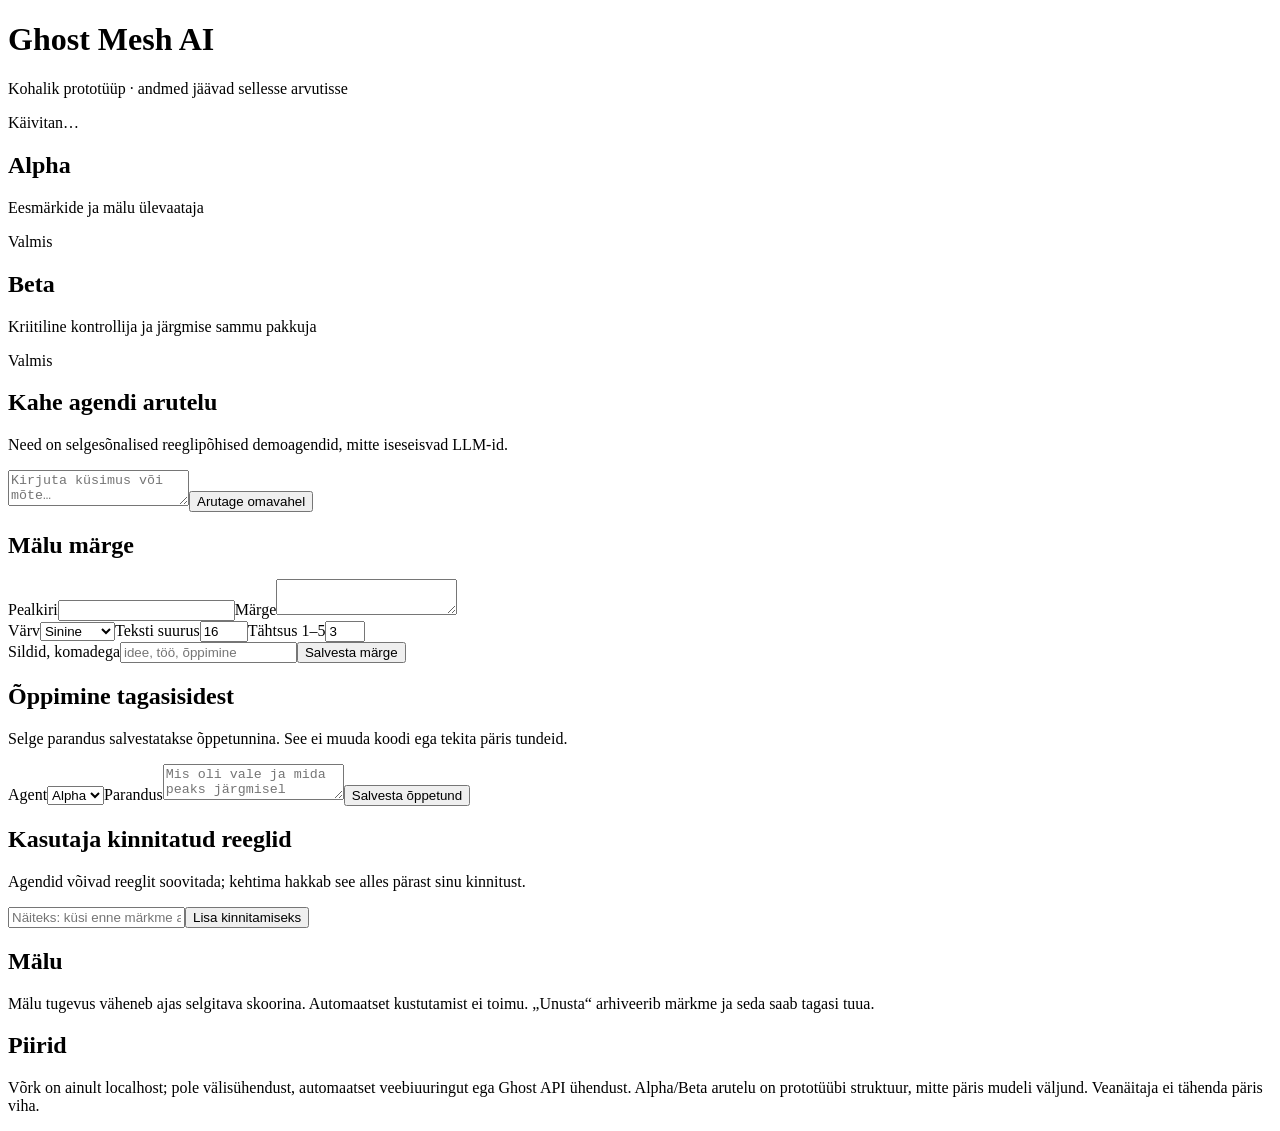
==== mesh_ai/static/index.html @ 43185272 "Add local Ghost Mesh AI two-agent memory panel prototype" ====
<!doctype html>
<html lang="et"><head><meta charset="utf-8"><meta name="viewport" content="width=device-width,initial-scale=1"><title>Ghost Mesh AI</title><link rel="stylesheet" href="/style.css"></head>
<body><header><div><h1>Ghost Mesh AI</h1><p>Kohalik prototüüp · andmed jäävad sellesse arvutisse</p></div><div id="status" class="pill">Käivitan…</div></header>
<main><section class="agents"><article><span class="dot"></span><h2>Alpha</h2><p>Eesmärkide ja mälu ülevaataja</p><div id="alphaState">Valmis</div></article><article><span class="dot violet"></span><h2>Beta</h2><p>Kriitiline kontrollija ja järgmise sammu pakkuja</p><div id="betaState">Valmis</div></article></section>
<section class="card"><h2>Kahe agendi arutelu</h2><p class="muted">Need on selgesõnalised reeglipõhised demoagendid, mitte iseseisvad LLM-id.</p><textarea id="prompt" maxlength="4000" placeholder="Kirjuta küsimus või mõte…"></textarea><button id="think">Arutage omavahel</button><div id="answer" class="answer hidden"></div></section>
<section class="grid"><div class="card"><h2>Mälu märge</h2><form id="noteForm"><label>Pealkiri<input id="title" maxlength="120" required></label><label>Märge<textarea id="body" maxlength="8000" required></textarea></label><div class="row"><label>Värv<select id="color"><option value="blue">Sinine</option><option value="green">Roheline</option><option value="amber">Kollane</option><option value="pink">Roosa</option><option value="violet">Lilla</option><option value="red">Punane</option><option value="teal">Türkiis</option></select></label><label>Teksti suurus<input id="size" type="number" min="10" max="32" value="16"></label><label>Tähtsus 1–5<input id="importance" type="number" min="1" max="5" value="3"></label></div><label>Sildid, komadega<input id="tags" maxlength="300" placeholder="idee, töö, õppimine"></label><button>Salvesta märge</button></form></div>
<div class="card"><h2>Õppimine tagasisidest</h2><p class="muted">Selge parandus salvestatakse õppetunnina. See ei muuda koodi ega tekita päris tundeid.</p><label>Agent<select id="agent"><option>Alpha</option><option>Beta</option></select></label><label>Parandus<textarea id="correction" maxlength="2000" placeholder="Mis oli vale ja mida peaks järgmisel korral kontrollima?"></textarea></label><button id="feedback">Salvesta õppetund</button><div id="feedbackResult" class="muted"></div></div></section>
<section class="card"><h2>Kasutaja kinnitatud reeglid</h2><p class="muted">Agendid võivad reeglit soovitada; kehtima hakkab see alles pärast sinu kinnitust.</p><div class="row"><input id="ruleText" maxlength="500" placeholder="Näiteks: küsi enne märkme arhiveerimist kinnitust"><button id="addRule">Lisa kinnitamiseks</button></div><div id="rules"></div></section>
<section class="card"><h2>Mälu</h2><p class="muted">Mälu tugevus väheneb ajas selgitava skoorina. Automaatset kustutamist ei toimu. „Unusta“ arhiveerib märkme ja seda saab tagasi tuua.</p><div id="notes" class="notes"></div></section>
<section class="card"><h2>Piirid</h2><p>Võrk on ainult localhost; pole välisühendust, automaatset veebiuuringut ega Ghost API ühendust. Alpha/Beta arutelu on prototüübi struktuur, mitte päris mudeli väljund. Veanäitaja ei tähenda päris viha.</p></section></main><script src="/app.js" defer></script></body></html>
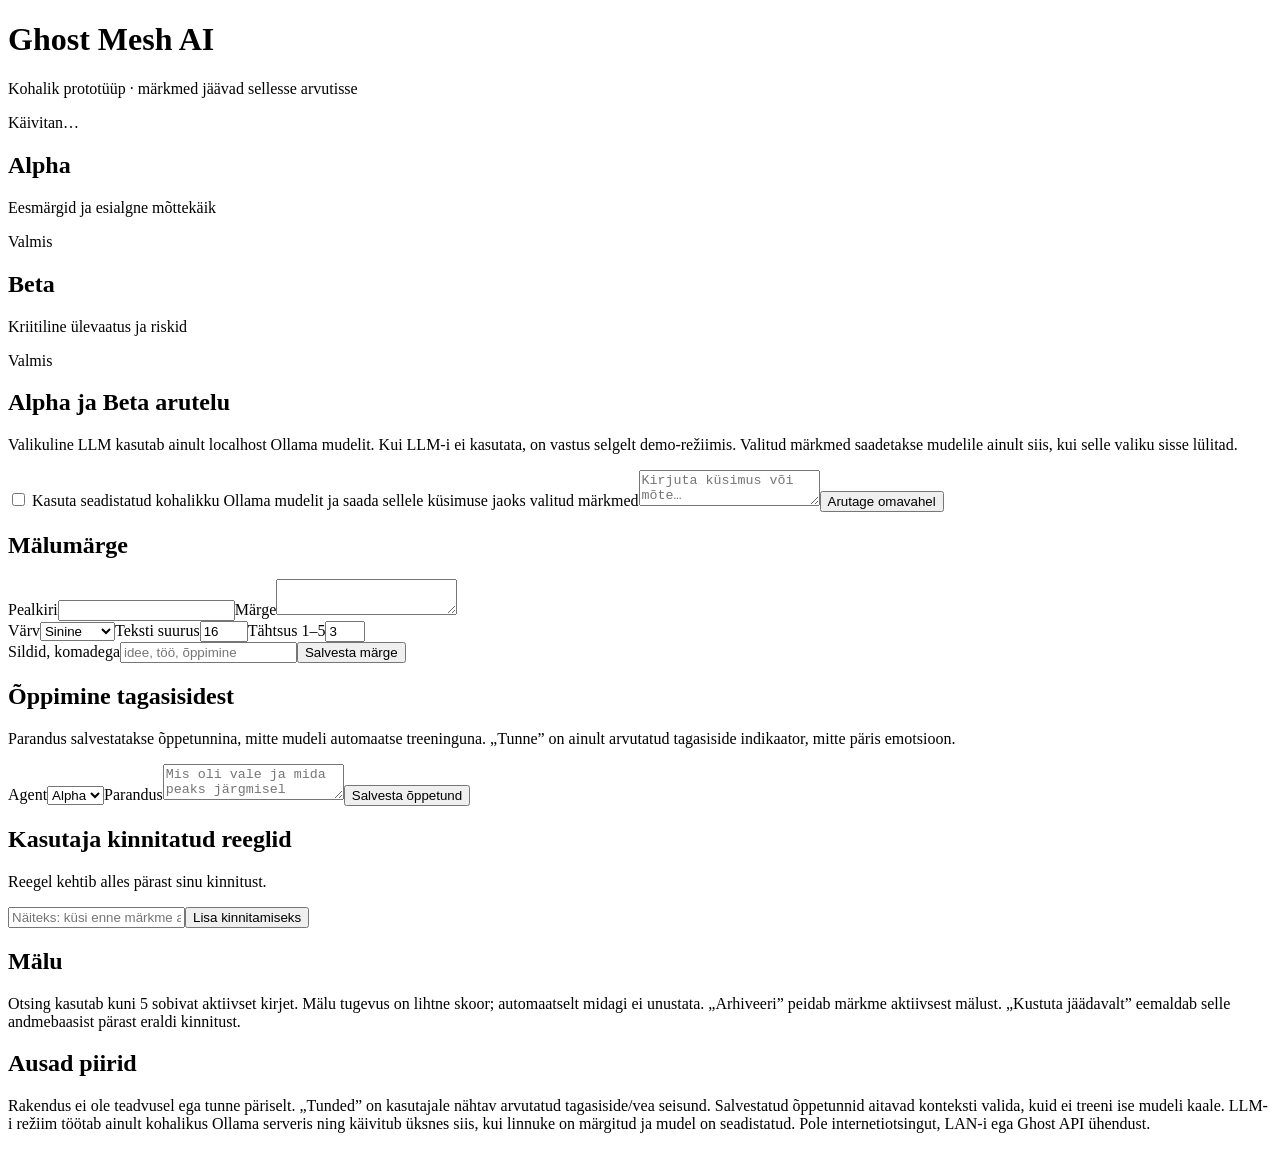
==== commit 3bbae51f: "Add opt-in local LLM collaboration, memory controls and simulated affect" ====
--- a/mesh_ai/static/index.html
+++ b/mesh_ai/static/index.html
@@ -1,10 +1,10 @@
 <!doctype html>
 <html lang="et"><head><meta charset="utf-8"><meta name="viewport" content="width=device-width,initial-scale=1"><title>Ghost Mesh AI</title><link rel="stylesheet" href="/style.css"></head>
-<body><header><div><h1>Ghost Mesh AI</h1><p>Kohalik prototüüp · andmed jäävad sellesse arvutisse</p></div><div id="status" class="pill">Käivitan…</div></header>
-<main><section class="agents"><article><span class="dot"></span><h2>Alpha</h2><p>Eesmärkide ja mälu ülevaataja</p><div id="alphaState">Valmis</div></article><article><span class="dot violet"></span><h2>Beta</h2><p>Kriitiline kontrollija ja järgmise sammu pakkuja</p><div id="betaState">Valmis</div></article></section>
-<section class="card"><h2>Kahe agendi arutelu</h2><p class="muted">Need on selgesõnalised reeglipõhised demoagendid, mitte iseseisvad LLM-id.</p><textarea id="prompt" maxlength="4000" placeholder="Kirjuta küsimus või mõte…"></textarea><button id="think">Arutage omavahel</button><div id="answer" class="answer hidden"></div></section>
-<section class="grid"><div class="card"><h2>Mälu märge</h2><form id="noteForm"><label>Pealkiri<input id="title" maxlength="120" required></label><label>Märge<textarea id="body" maxlength="8000" required></textarea></label><div class="row"><label>Värv<select id="color"><option value="blue">Sinine</option><option value="green">Roheline</option><option value="amber">Kollane</option><option value="pink">Roosa</option><option value="violet">Lilla</option><option value="red">Punane</option><option value="teal">Türkiis</option></select></label><label>Teksti suurus<input id="size" type="number" min="10" max="32" value="16"></label><label>Tähtsus 1–5<input id="importance" type="number" min="1" max="5" value="3"></label></div><label>Sildid, komadega<input id="tags" maxlength="300" placeholder="idee, töö, õppimine"></label><button>Salvesta märge</button></form></div>
-<div class="card"><h2>Õppimine tagasisidest</h2><p class="muted">Selge parandus salvestatakse õppetunnina. See ei muuda koodi ega tekita päris tundeid.</p><label>Agent<select id="agent"><option>Alpha</option><option>Beta</option></select></label><label>Parandus<textarea id="correction" maxlength="2000" placeholder="Mis oli vale ja mida peaks järgmisel korral kontrollima?"></textarea></label><button id="feedback">Salvesta õppetund</button><div id="feedbackResult" class="muted"></div></div></section>
-<section class="card"><h2>Kasutaja kinnitatud reeglid</h2><p class="muted">Agendid võivad reeglit soovitada; kehtima hakkab see alles pärast sinu kinnitust.</p><div class="row"><input id="ruleText" maxlength="500" placeholder="Näiteks: küsi enne märkme arhiveerimist kinnitust"><button id="addRule">Lisa kinnitamiseks</button></div><div id="rules"></div></section>
-<section class="card"><h2>Mälu</h2><p class="muted">Mälu tugevus väheneb ajas selgitava skoorina. Automaatset kustutamist ei toimu. „Unusta“ arhiveerib märkme ja seda saab tagasi tuua.</p><div id="notes" class="notes"></div></section>
-<section class="card"><h2>Piirid</h2><p>Võrk on ainult localhost; pole välisühendust, automaatset veebiuuringut ega Ghost API ühendust. Alpha/Beta arutelu on prototüübi struktuur, mitte päris mudeli väljund. Veanäitaja ei tähenda päris viha.</p></section></main><script src="/app.js" defer></script></body></html>
+<body><header><div><h1>Ghost Mesh AI</h1><p>Kohalik prototüüp · märkmed jäävad sellesse arvutisse</p></div><div id="status" class="pill">Käivitan…</div></header>
+<main><section class="agents"><article><span class="dot"></span><h2>Alpha</h2><p>Eesmärgid ja esialgne mõttekäik</p><div id="alphaState">Valmis</div></article><article><span class="dot violet"></span><h2>Beta</h2><p>Kriitiline ülevaatus ja riskid</p><div id="betaState">Valmis</div></article></section>
+<section class="card"><h2>Alpha ja Beta arutelu</h2><p class="muted">Valikuline LLM kasutab ainult localhost Ollama mudelit. Kui LLM-i ei kasutata, on vastus selgelt demo-režiimis. Valitud märkmed saadetakse mudelile ainult siis, kui selle valiku sisse lülitad.</p><label class="check"><input id="useLlm" type="checkbox"> Kasuta seadistatud kohalikku Ollama mudelit ja saada sellele küsimuse jaoks valitud märkmed</label><textarea id="prompt" maxlength="4000" placeholder="Kirjuta küsimus või mõte…"></textarea><button id="think">Arutage omavahel</button><div id="answer" class="answer hidden"></div></section>
+<section class="grid"><div class="card"><h2>Mälumärge</h2><form id="noteForm"><label>Pealkiri<input id="title" maxlength="120" required></label><label>Märge<textarea id="body" maxlength="8000" required></textarea></label><div class="row"><label>Värv<select id="color"><option value="blue">Sinine</option><option value="green">Roheline</option><option value="amber">Kollane</option><option value="pink">Roosa</option><option value="violet">Lilla</option><option value="red">Punane</option><option value="teal">Türkiis</option></select></label><label>Teksti suurus<input id="size" type="number" min="10" max="32" value="16"></label><label>Tähtsus 1–5<input id="importance" type="number" min="1" max="5" value="3"></label></div><label>Sildid, komadega<input id="tags" maxlength="300" placeholder="idee, töö, õppimine"></label><button>Salvesta märge</button></form></div>
+<div class="card"><h2>Õppimine tagasisidest</h2><p class="muted">Parandus salvestatakse õppetunnina, mitte mudeli automaatse treeninguna. „Tunne” on ainult arvutatud tagasiside indikaator, mitte päris emotsioon.</p><label>Agent<select id="agent"><option>Alpha</option><option>Beta</option></select></label><label>Parandus<textarea id="correction" maxlength="2000" placeholder="Mis oli vale ja mida peaks järgmisel korral kontrollima?"></textarea></label><button id="feedback">Salvesta õppetund</button><div id="feedbackResult" class="muted"></div></div></section>
+<section class="card"><h2>Kasutaja kinnitatud reeglid</h2><p class="muted">Reegel kehtib alles pärast sinu kinnitust.</p><div class="row"><input id="ruleText" maxlength="500" placeholder="Näiteks: küsi enne märkme arhiveerimist kinnitust"><button id="addRule">Lisa kinnitamiseks</button></div><div id="rules"></div></section>
+<section class="card"><h2>Mälu</h2><p class="muted">Otsing kasutab kuni 5 sobivat aktiivset kirjet. Mälu tugevus on lihtne skoor; automaatselt midagi ei unustata. „Arhiveeri” peidab märkme aktiivsest mälust. „Kustuta jäädavalt” eemaldab selle andmebaasist pärast eraldi kinnitust.</p><div id="notes" class="notes"></div></section>
+<section class="card"><h2>Ausad piirid</h2><p>Rakendus ei ole teadvusel ega tunne päriselt. „Tunded” on kasutajale nähtav arvutatud tagasiside/vea seisund. Salvestatud õppetunnid aitavad konteksti valida, kuid ei treeni ise mudeli kaale. LLM-i režiim töötab ainult kohalikus Ollama serveris ning käivitub üksnes siis, kui linnuke on märgitud ja mudel on seadistatud. Pole internetiotsingut, LAN-i ega Ghost API ühendust.</p></section></main><script src="/app.js" defer></script></body></html>
